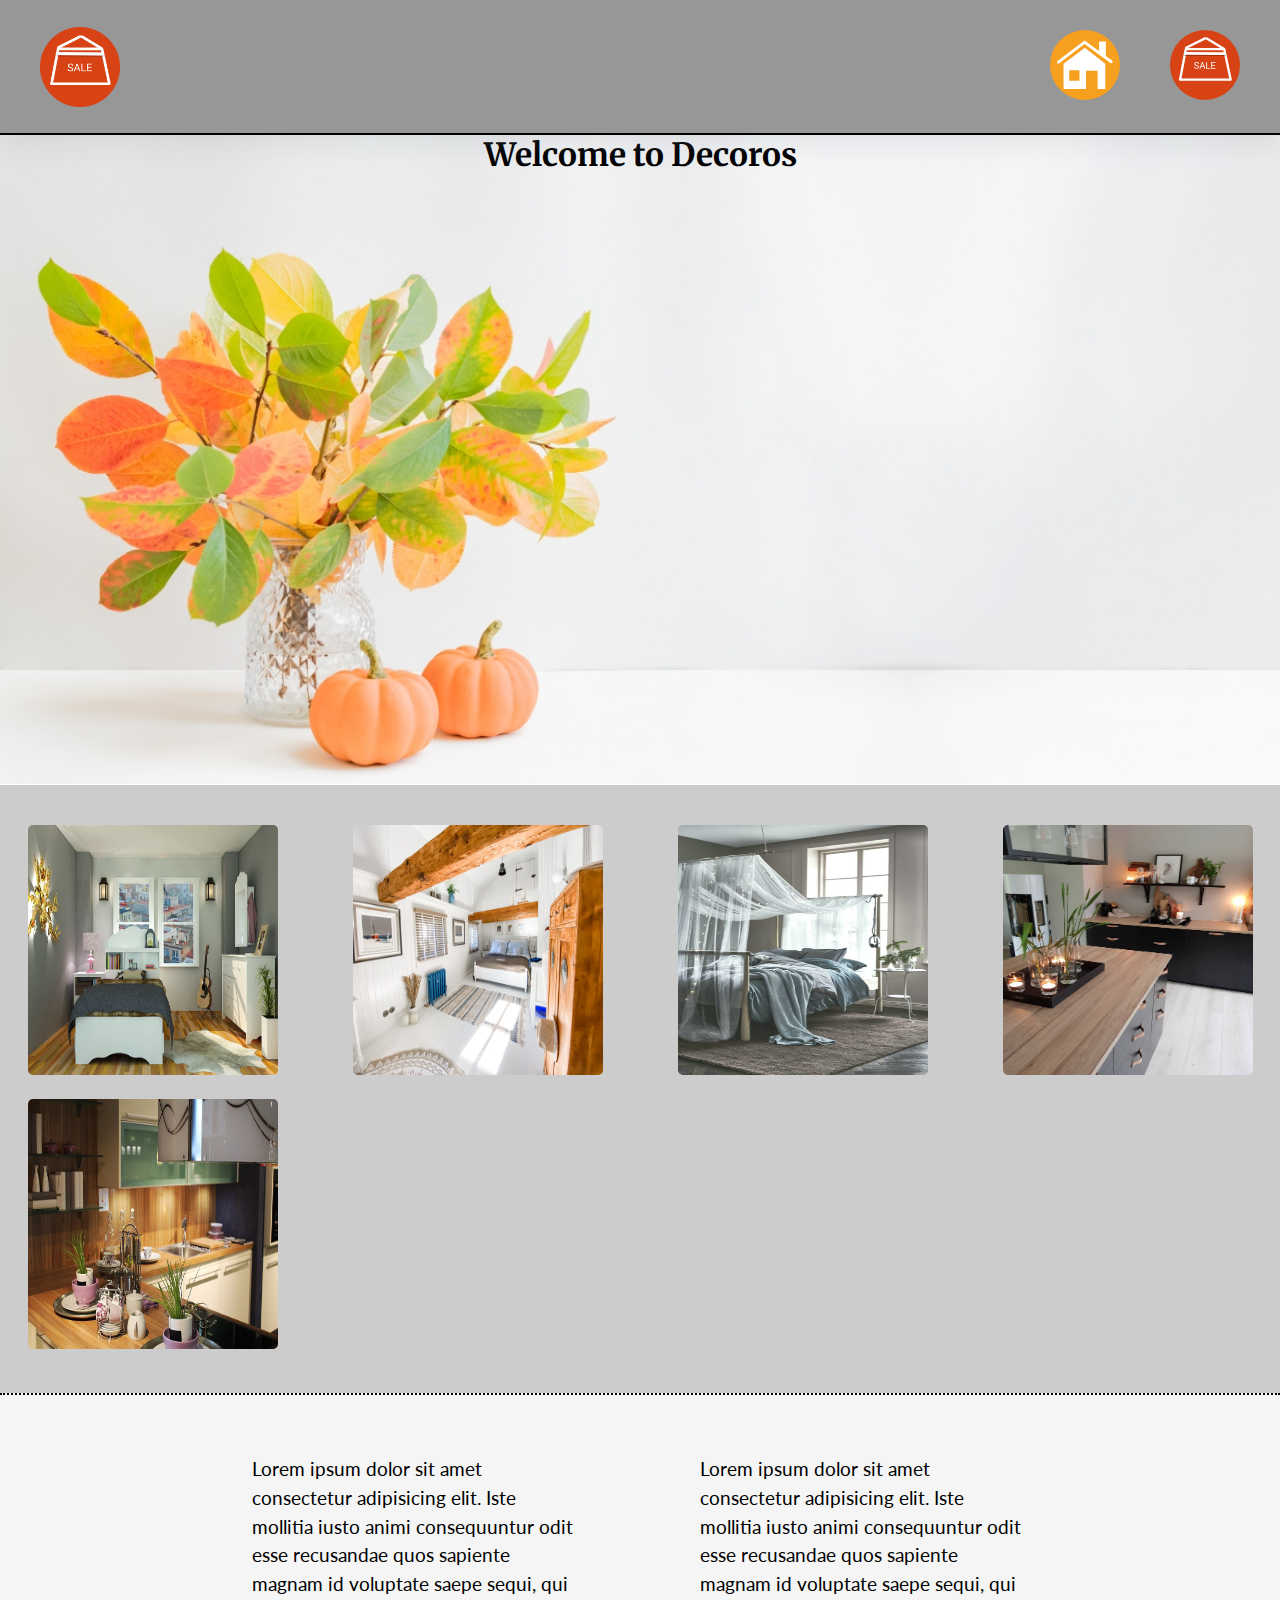
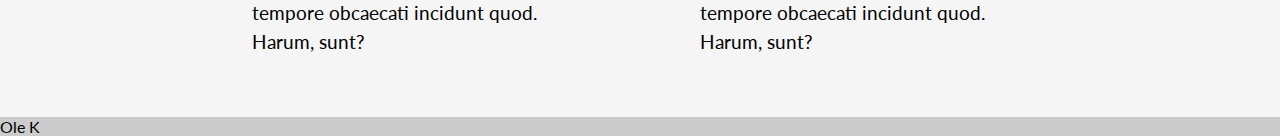
==== index.html @ d7af63ae "ma 3 almost complete" ====
<!DOCTYPE html>
<html lang="en">

<head>
    <meta charset="UTF-8">
    <meta http-equiv="X-UA-Compatible" content="IE=edge">
    <meta name="viewport" content="width=device-width, initial-scale=1.0">
    <link rel="stylesheet" href="/css/style.css">
    <title>ma1 design</title>
</head>

<nav>
     
    <div class="logo-div"> <a href="/index.html"> <img class="logo-img" src="/logo-icon/icon2.png" alt=""></a></div>
   

    <div class="hamburger">

        <div class="line"></div>
        <div class="line"></div>
        <div class="line"></div>
    </div>

    <ul class="nav-links">
        <li class="icon"><a href="/index.html"> <img src="/logo-icon/Component 1.svg"></a>
                    </a></li>
        <li class="icon"> <a href="/product.html"><img src="logo-icon/Component 2.svg"
                    alt="icon"></a></li>
    </ul>
</nav>

        
    <div class="background-img">
        <div class="hero-text-div">
            <h1 class="h1-index">Welcome to Decoros</h1>
        </div>

    </div>

        <div class="imgDiv">
                <div class="hero-img-div">
                    <img class="hero-img" src="/img/ma1/dec1.jpeg" alt="decor">
                </div>

                <div class="hero-img-div">
                    <img class="hero-img" src="/img/ma1/dec2.jpg" alt="decor">
                </div>


                <div class="hero-img-div">
                    <img class="hero-img" src="/img/ma1/dec3.jpg" alt="decor">
                </div>

                <div class="hero-img-div">
                    <img class="hero-img" src="img/ma1/dec4.jpg" alt="decor">
                </div>
            
                <div class="hero-img-div">
                    <img class="hero-img" src="/img/ma1/dec5.jpg" alt="decor">
                </div> 
               
        </div>

        <div class="img-description">
            <div class="paragraph">
                <p>
                    Lorem ipsum dolor sit amet consectetur 
                    adipisicing elit. Iste mollitia iusto 
                    animi consequuntur odit esse recusandae
                    quos sapiente magnam id voluptate saepe 
                    sequi, qui tempore obcaecati incidunt quod.
                    Harum, sunt?
                </p>
            </div>
                <div class="paragraph">
                    <p>
                        Lorem ipsum dolor sit amet consectetur 
                        adipisicing elit. Iste mollitia iusto 
                        animi consequuntur odit esse recusandae
                        quos sapiente magnam id voluptate saepe 
                        sequi, qui tempore obcaecati incidunt quod.
                        Harum, sunt?
                    </p>
                </div>

        </div>

           
    </div>
        <footer>
            <p>Ole K</p>
        </footer>

<script src="/js/script.js"></script>
</body>

</html>
---- css/style.css ----
@import url('https://fonts.googleapis.com/css2?family=Lato&display=swap');
@import url('https://fonts.googleapis.com/css2?family=Lato&family=Merriweather:wght@700&display=swap');
@import url('https://fonts.googleapis.com/css2?family=Zen+Antique&display=swap');

* {
    margin: 0;
    box-sizing: border-box;
    padding: 0;
}

body{
    background-color: #ccc
}

h1{
font-family: 'Merriweather', serif;
}

p{
    font-family: 'Lato', sans-serif;
}

button{
    font-family: 'Zen Antique', serif;
}


/*/ Desktop nav/*/
nav {
    display: flex;
    height: 15vh;
    box-shadow: rgba(149, 157, 165, 0.2) 0px 8px 24px;
    border-bottom: 2px solid rgb(0, 0, 0);
    position: relative;
    background-color: rgba(0, 0, 0, 0.26);
    /* padding: 20px 80px; */
}

.nav-links {
    display: flex;
    list-style-type: none;
    width: 100%;
    justify-content: flex-end;
    align-items: center;
    height: 100%;
    margin-right: 40px;
}

.nav-links> :first-child {
    margin-right: 50px;
}

.nav-links li a {
    color: white;
    text-decoration: none;
    font-size: 16px;
}

.logo {
    margin: 0;
    border-radius: 40px;
    margin-left: 20px;
}

.icon img{
    width: 70px
}

.logo-div img{
    display: flex;
    width: 80px;
    margin-left: 40px;
    align-items: center;
}


.logo-div{
    display: flex;
    align-items: center;
}

/*desktop*/
.h1-index {
    text-align: center;
}

.div-heroText-div {
    border-top: 200px;
    box-shadow: 0px -10px 30px #ccc;
}

.imgDiv {
    margin: 40px 0;
    width: 100%;
    place-items: center;
    display: grid;
    grid-template-columns: repeat(auto-fit, minmax(260px, 1fr));
    grid-gap: 20px;
    background-repeat: no-repeat;
    background-position: center;
    background-size: cover;
}

.hero-img {
    border-radius: 5px;
    box-shadow: 0px -10px 30px #ccc;
    width: 250px;
    height: 250px;
}
.p-text-div-ma1{
    display: flex;
    align-items: center;
    justify-content: center;
    flex-direction: column;
    margin-top: 20px;
    font-size: large;
    text-align: center;
    box-shadow: 0px -10px 30px #ccc;
}

.div-flex{
    display: flex;
    justify-content: center;
    width: 300px;
}

.background-img{
    background-image: url("/img/ma1/hero-ma.jpg");
    background-repeat: no-repeat;
    /* background-position: center;  */
    background-size: cover;
    height: 650px;
}

.img-description{
    display: flex;
    justify-content: center;
    border-top: 2px dotted black;
    background-color: whitesmoke;
}

.paragraph{
    width: 35%;
    padding: 60px;
    line-height: 1.5;
    font-size: 1.2rem;   
}


/*/ Media nav/*/
@media screen and (max-width: 756px) {

    .line {
        width: 30px;
        height: 3px;
        background: white;
        margin: 5px;
    }

    .nav {
        position: relative;
        padding: 0;   
    }

    .hamburger {
        position: absolute;
        cursor: pointer;
        right: 5%;
        top: 50%;
        transform: translate(-5%, -50%);
        z-index: 10;
    }

    .nav-links {
        position: fixed;
        top: 0;
        height: 100vh;
        width: 100%;
        flex-direction: column;
        justify-content: center;
        padding: 200px;
        clip-path: circle(500px at 90% -10%);
        -webkit-clip-path: circle(100px at 100% 10%);
        transition: all 0.5s ease-out;
        pointer-events: none;   
    }
.nav-links img{
    margin: 40px 0 40px 0;

}
    .nav-links> :first-child {
        margin-right: 0;
    }

    .nav-links.open {
        clip-path: circle(1000px at 90% -10%);
        -webkit-clip-path: circle(1000px at 90%);
        pointer-events: all;
        background-color: rgba(0, 0, 0, 0.65);
    }

    .nav-links li {
        opacity: 0;
    }

    .nav-links li a {
        font-size: 25px;
    }

    .nav-links li:nth-child(1) {
        transition: all 0.5s ease 0.2s;
    }

    .nav-links li:nth-child(2) {
        transition: all 0.5s ease 0.4s;
    }

    .nav-links li:nth-child(3) {
        transition: all 0.5s ease 0.6s;
    }

    li.fade {
        opacity: 1;
    }

    .background-img{
    background-size:cover;
    height: 40vh;
    }

    .img-description {
        display: flex;
        flex-direction: column;
        align-items: center;
    }

    .paragraph{
        width: 100%;
    }
}

/* ma2 */

.bakground-img{
    background-image: url(/img/ma2/texture-flowers-optimize.jpg);
    height: 70vh;
    background-position: center;
    background-size: cover;
}

h1{
    text-align: center;
    margin-bottom: 40px;
}

.img-container{
    display: grid;
    grid-template-columns: repeat(auto-fit, minmax(250px, 1fr));
    background-position: center; 
    background-size: cover;
    grid-gap: 70px;
    padding: 20px;
}
.single-images{
    border-radius: 5px;
    box-shadow: rgba(156, 158, 19, 0.377) 1.95px 1.95px 2.6px;
    width: 100%;
    margin-top: 40px;
    padding: 30px;
    height: 200px;
    
  }

.elements-container{
    grid-template-columns: repeat(auto-fit, minmax(260px, 1fr));
        grid-gap: 80px;
         background-repeat: no-repeat;
         background-position: center; 
         background-size: cover;
         box-shadow: 0 3px 6px rgb(0 0 0 / 16%), 0 1px 2px; 
         padding: 20px;        
}

.call-to-action{
    display: flex;
    justify-content: center;
    align-items: center;
   /* border: 2px solid red; */
   width:100%;
   height: 200px;
}

.action-button{
    height: 100%;
    background-color: rgb(212, 187, 46);
    width: 200px;
    font-size: large;
}

.paragraph-description{
  
    background-color: rgba(230, 210, 34, 0.144);
    border-radius: 10px;
}

@media only screen and (min-width: 975px){
    .elements-container{
         box-shadow: 0 3px 6px rgb(0 0 0 / 16%), 0 1px 2px; 
         }
         .single-images{
            height: 200px;
         }
    }
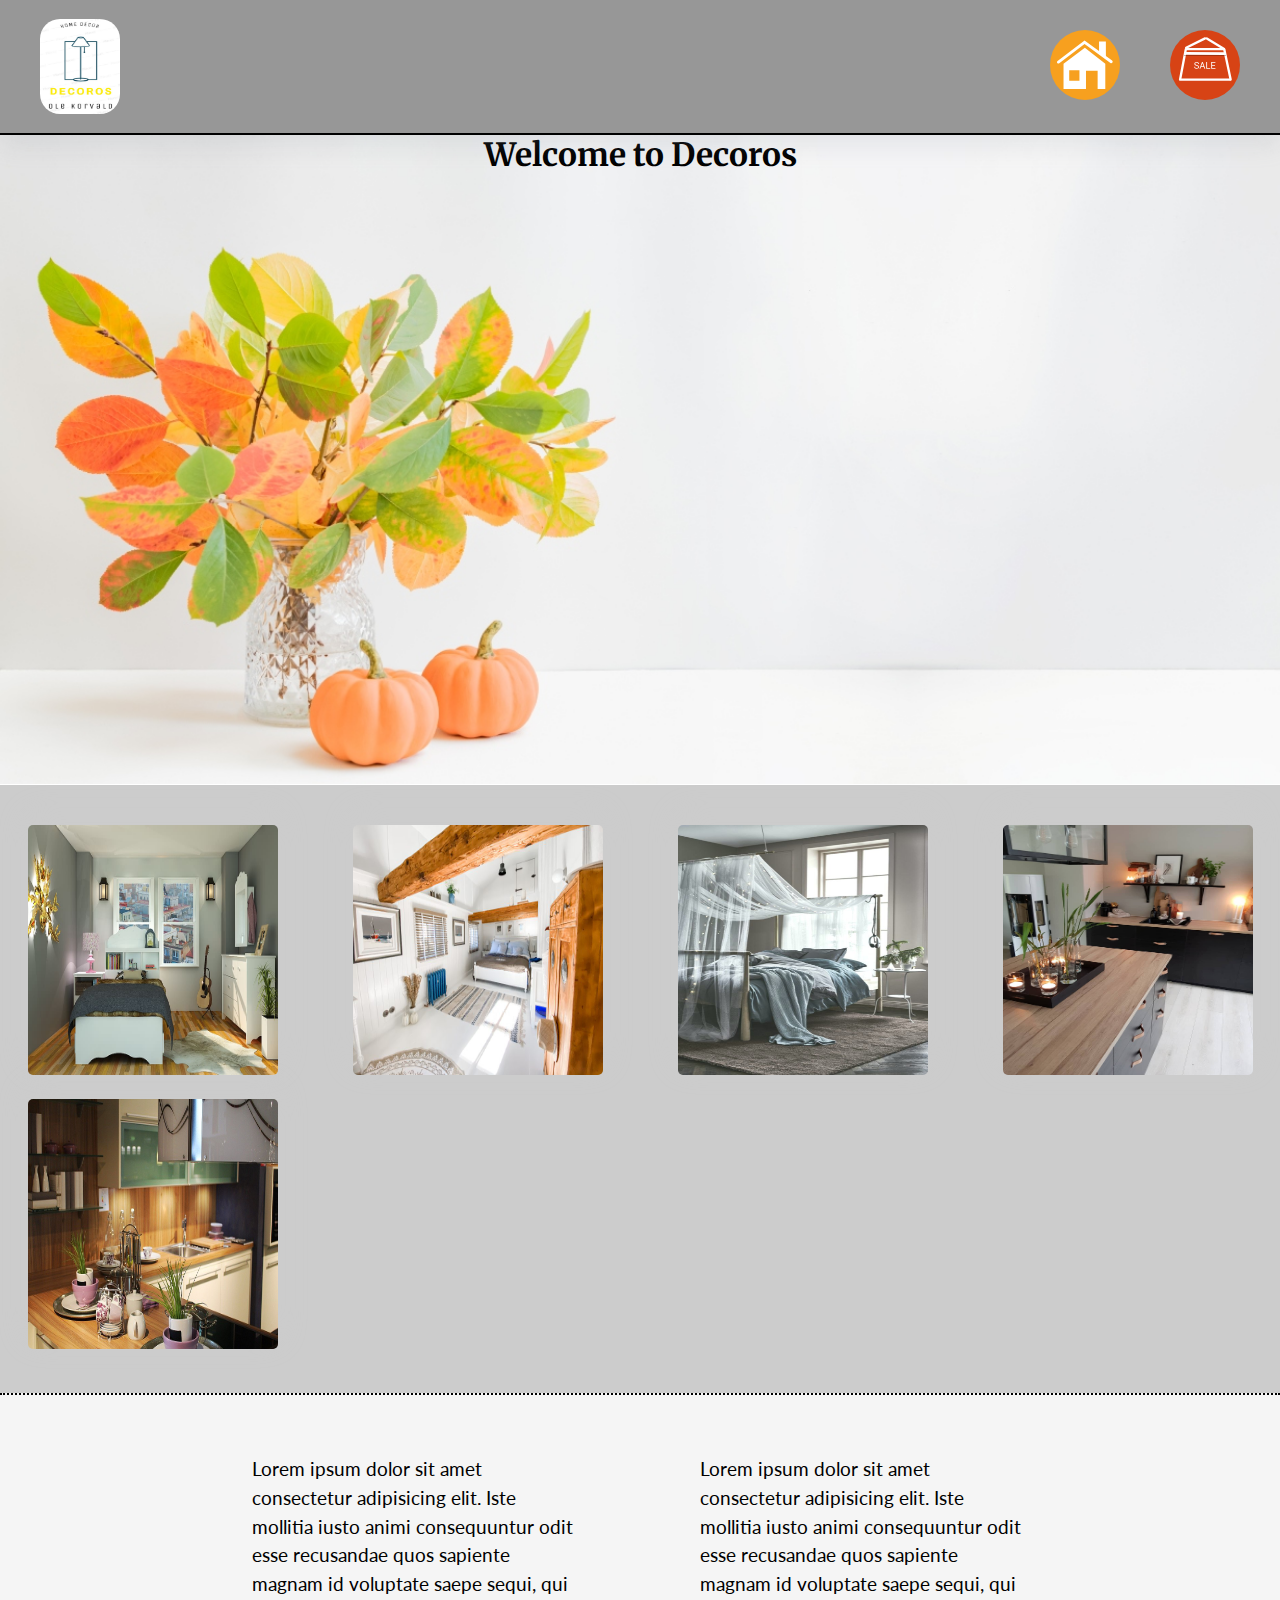
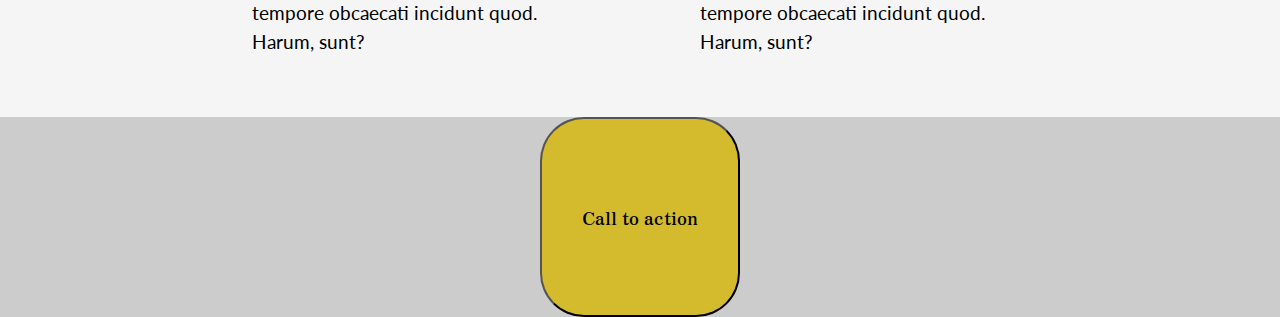
==== commit 0f298eb9: "ma3-complete" ====
--- a/index.html
+++ b/index.html
@@ -11,7 +11,7 @@
 
 <nav>
      
-    <div class="logo-div"> <a href="/index.html"> <img class="logo-img" src="/logo-icon/icon2.png" alt=""></a></div>
+    <div class="logo-div"> <a href="/index.html"> <img class="logo-img" src="/logo-icon/logo-end.jpg" alt=""></a></div>
    
 
     <div class="hamburger">
@@ -87,9 +87,7 @@
 
            
     </div>
-        <footer>
-            <p>Ole K</p>
-        </footer>
+    <div class="call-to-action"><button class="action-button">Call to action</button>
 
 <script src="/js/script.js"></script>
 </body>
--- a/css/style.css
+++ b/css/style.css
@@ -72,7 +72,9 @@
     width: 80px;
     margin-left: 40px;
     align-items: center;
-}
+    height: 95px;
+    border-radius: 20px;
+    }
 
 
 .logo-div{
@@ -296,6 +298,8 @@
     background-color: rgb(212, 187, 46);
     width: 200px;
     font-size: large;
+    border-radius: 44px;
+    
 }
 
 .paragraph-description{
